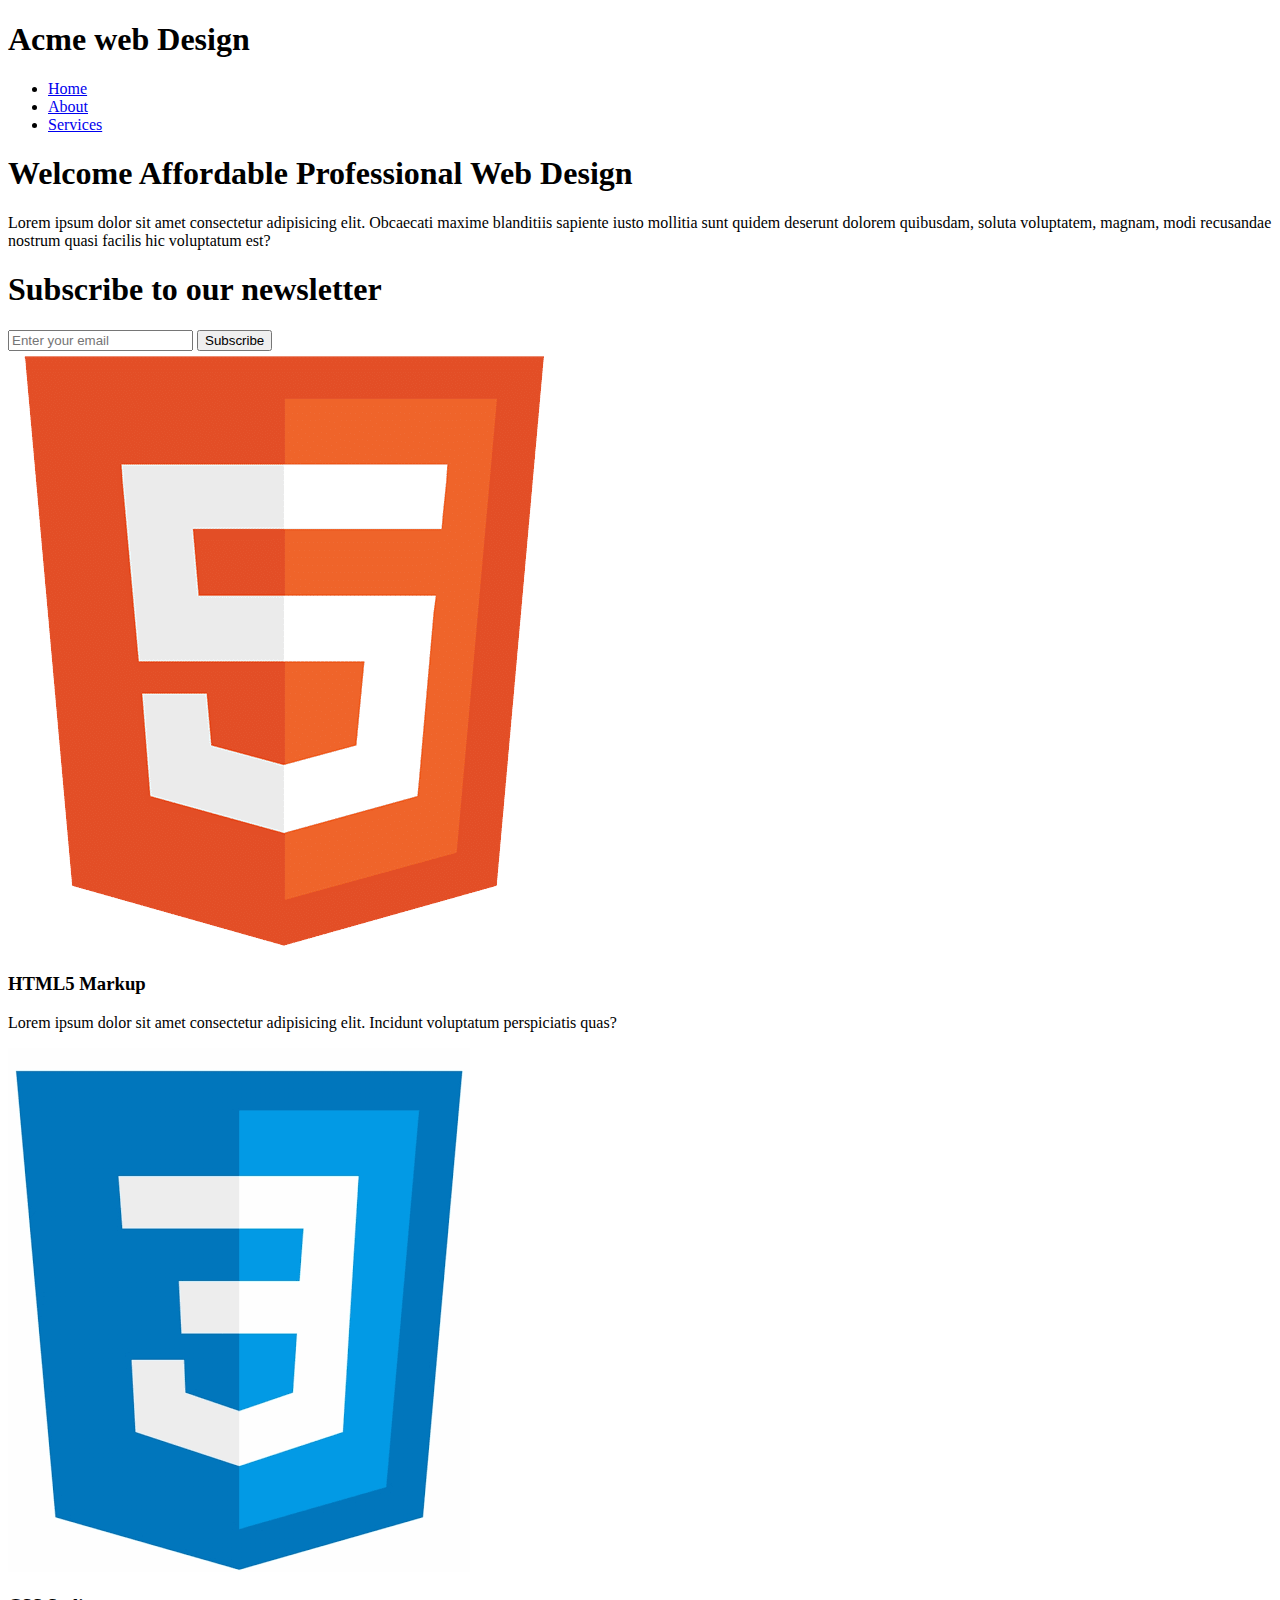
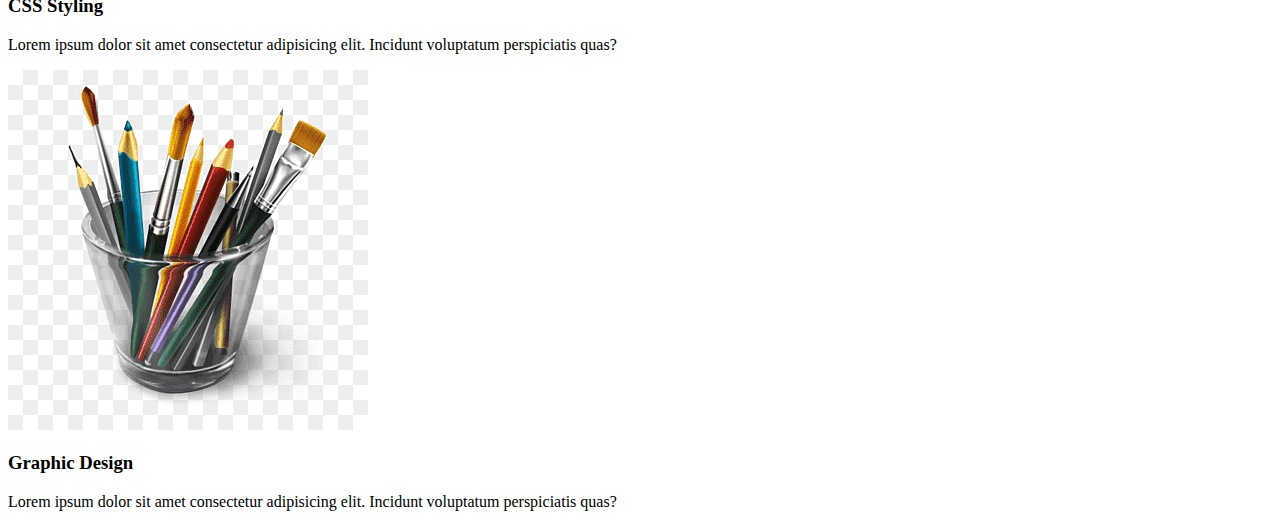
==== index.html @ bf427a4d "Added html content" ====
<!DOCTYPE html>
<html lang="en">

<head>
    <meta charset="UTF-8">
    <meta name="viewport" content="width=device-width, initial-scale=1.0">
    <title>Acme Web Design</title>
    <link rel="stylesheet" href="./css/style.css">
</head>

<body>
    <header>
        <div class="container">
            <div id="branding">
                <h1>Acme web Design</h1>
            </div>
            <nav>
                <ul>
                    <li><a href="index.html">Home</a></li>
                    <li><a href="about.html">About</a></li>
                    <li><a href="service.html">Services</a></li>
                </ul>
            </nav>
        </div>
    </header>

    <section id="showcase">
        <div class="container">
            <h1>Welcome Affordable Professional Web Design</h1>
            <p>Lorem ipsum dolor sit amet consectetur adipisicing elit. Obcaecati maxime blanditiis sapiente iusto
                mollitia sunt quidem deserunt dolorem quibusdam, soluta voluptatem, magnam, modi recusandae nostrum
                quasi facilis hic voluptatum est?</p>
        </div>
    </section>

    <section id="newsletter">
        <div class="container">
            <h1>Subscribe to our newsletter</h1>
            <form>
                <input type="email" placeholder="Enter your email">
                <button type="submit" class="button_1">Subscribe</button>
            </form>
        </div>
    </section>

    <section id="boxes">
        <div class="container">
            <div class="box">
                <img src="./img/HTML-5-Badge-Logo.png" alt="html"/>
                <h3>HTML5 Markup</h3>
                <p>Lorem ipsum dolor sit amet consectetur adipisicing elit. Incidunt voluptatum perspiciatis quas?</p>
            </div>
            <div class="box">
                <img src="./img/css.png" alt="html"/>
                <h3>CSS Styling</h3>
                <p>Lorem ipsum dolor sit amet consectetur adipisicing elit. Incidunt voluptatum perspiciatis quas?</p>
            </div>
            <div class="box">
                <img src="./img/graphic.png" alt="html"/>
                <h3>Graphic Design</h3>
                <p>Lorem ipsum dolor sit amet consectetur adipisicing elit. Incidunt voluptatum perspiciatis quas?</p>
            </div>
        </div>
    </section>
</body>

</html>
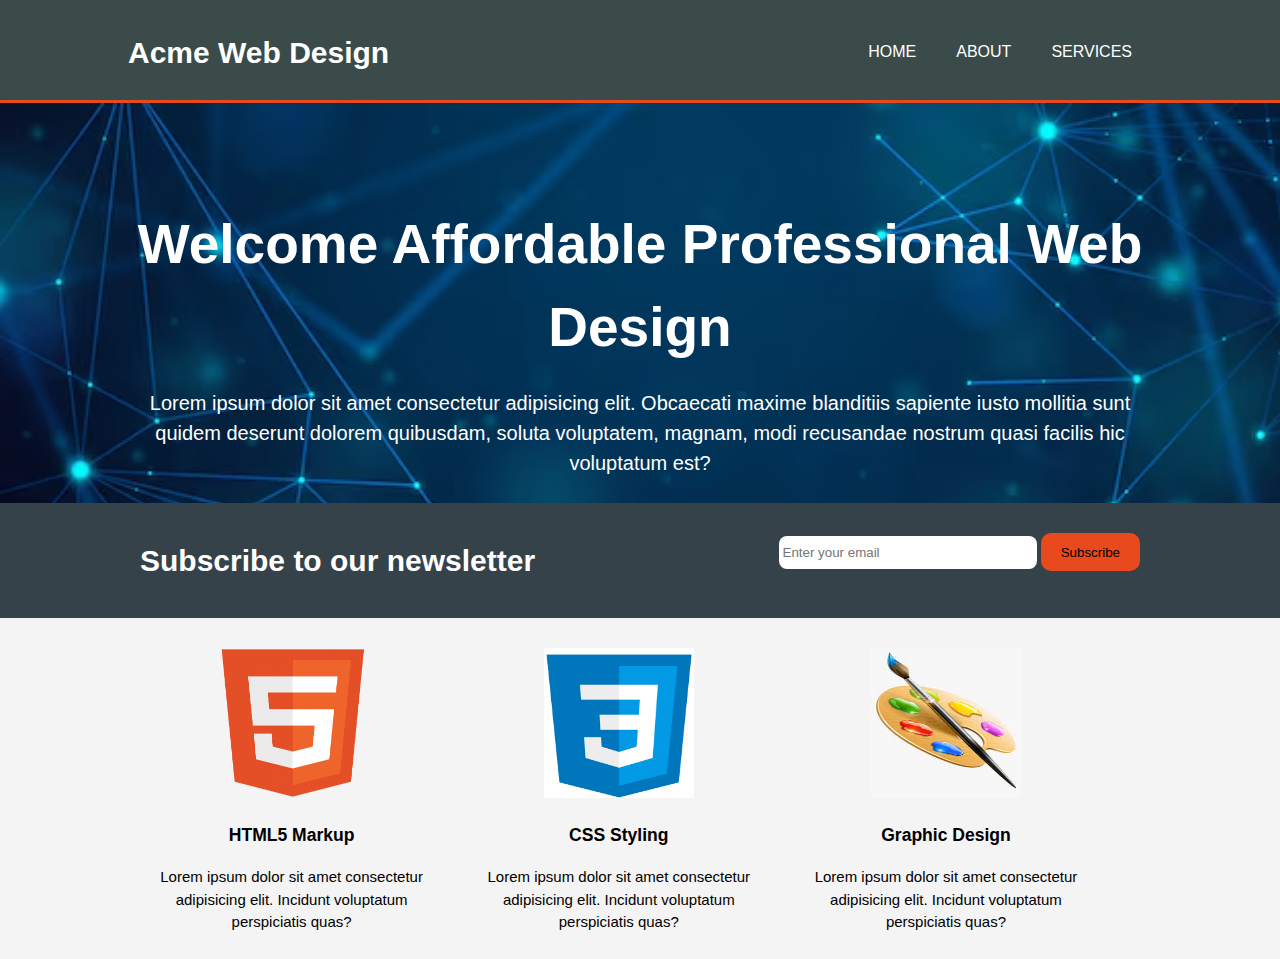
==== commit 6d625981: "first page completed" ====
--- a/index.html
+++ b/index.html
@@ -12,7 +12,7 @@
     <header>
         <div class="container">
             <div id="branding">
-                <h1>Acme web Design</h1>
+                <h1>Acme Web Design</h1>
             </div>
             <nav>
                 <ul>
--- a/css/style.css
+++ b/css/style.css
@@ -0,0 +1,141 @@
+body {
+    font: 15px/1.5 Arial, Helvetica, sans-serif;
+    padding: 0;
+    margin: 0;
+    background-color: #f4f4f4;
+}
+
+.container {
+    width: 80%;
+    margin: auto;
+    overflow: hidden;
+}
+
+header {
+    background: #3a4b4a;
+    color: #ffffff;
+    padding-top: 30px;
+    min-height: 70px;
+    border-bottom: #e8491d 3px solid;
+}
+
+header a {
+    color: #ffffff;
+    text-decoration: none;
+    text-transform: uppercase;
+    font-size: 16px;
+}
+
+header ul {
+    margin: 0;
+    padding: 0;
+}
+.button_1{
+    height: 38px;
+    background-color: #e8491d;
+    border: 0;
+    padding-left: 20px;
+    padding-right: 20px;
+    border-radius: 10px;
+}
+
+header li {
+    float: left;
+    display: inline;
+    padding: 0 20px 0 20px;
+}
+
+header #branding {
+    float: left;
+}
+
+header #branding h1 {
+    margin: 0;
+}
+
+header nav {
+    float: right;
+    margin-top: 10px;
+}
+
+header .highlight,
+header .current a {
+    color: #e8491d;
+    font-weight: bold;
+}
+
+header a:hover {
+    color: #cccccc;
+    font-weight: bold;
+}
+
+
+/* showcase */
+#showcase {
+    min-height: 400px;
+    background: url('../img/laptop.png') no-repeat;
+    background-size: cover;
+    text-align: center;
+    color: #ffffff;
+}
+
+#showcase h1{
+    margin-top:100px;
+    font-size: 55px;
+    margin-bottom:10px;
+}
+#showcase p{
+    font-size: 20px;
+}
+
+#newsletter{
+    padding: 15px;
+    color:#ffffff;
+    background: #35424a;
+}
+
+
+#newsletter h1{
+    float: left;
+}
+
+#newsletter form{
+    float: right;
+    margin-top: 15px;
+    }
+
+#newsletter input[type="email"]{
+    padding: 4px;
+    height: 25px;
+    width: 250px;
+    border-radius: 8px;
+    border: 0;
+}
+
+#boxes{
+    margin-top: 20px;
+}
+#boxes .container{
+    display: flex;
+    /* flex-direction: column; */
+    
+}
+
+#boxes .box{
+    text-align: center;
+    width: 30%;
+    padding: 10px;
+}
+
+#boxes .box img{
+    height: 150px;
+    width: 150px;
+}
+
+footer{
+    padding: 20px;
+    margin-top: 20px;
+    color: #ffffff;
+    background-color: #e8491d;
+    text-align: center;
+}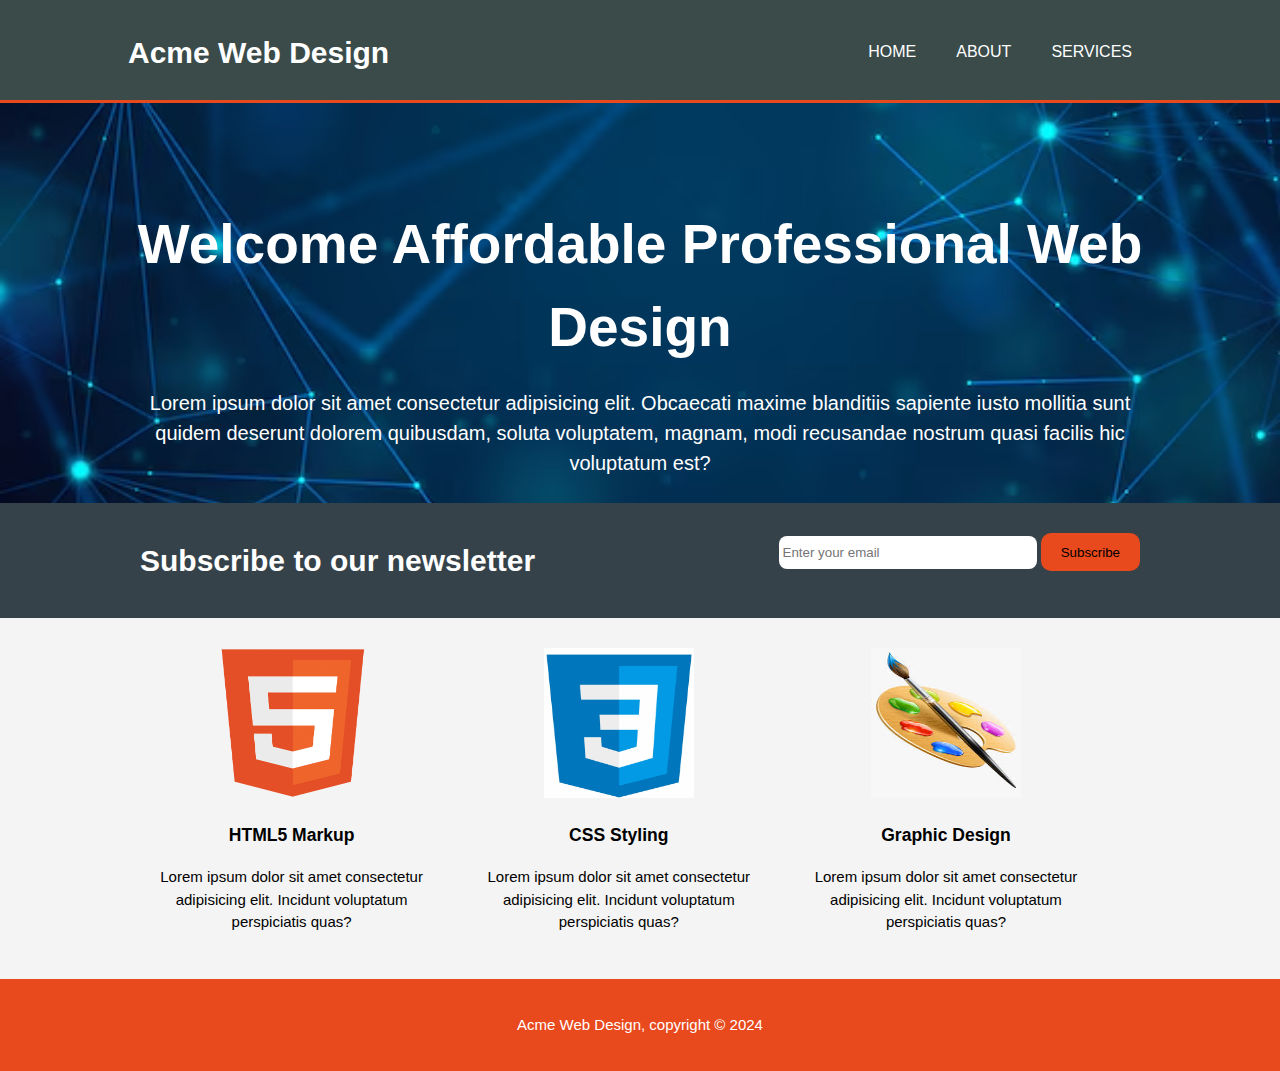
==== commit ab79bb20: "completed all css for about.html page" ====
--- a/index.html
+++ b/index.html
@@ -62,6 +62,10 @@
             </div>
         </div>
     </section>
+
+    <footer>
+        <p>Acme Web Design, copyright &copy; 2024</p>
+    </footer>
 </body>
 
 </html>--- a/css/style.css
+++ b/css/style.css
@@ -3,6 +3,14 @@
     padding: 0;
     margin: 0;
     background-color: #f4f4f4;
+}
+.dark{
+    padding: 15px;
+    background: #35424a;
+    color:#ffffff ;
+    margin-top: 10px;
+    margin-bottom: 10px;
+    border-radius: 5px;
 }
 
 .container {
@@ -132,6 +140,15 @@
     width: 150px;
 }
 
+
+#main .container{
+    display: flex;
+    column-gap: 40px;
+    margin-top: 10px;
+    gap
+
+}
+
 footer{
     padding: 20px;
     margin-top: 20px;
